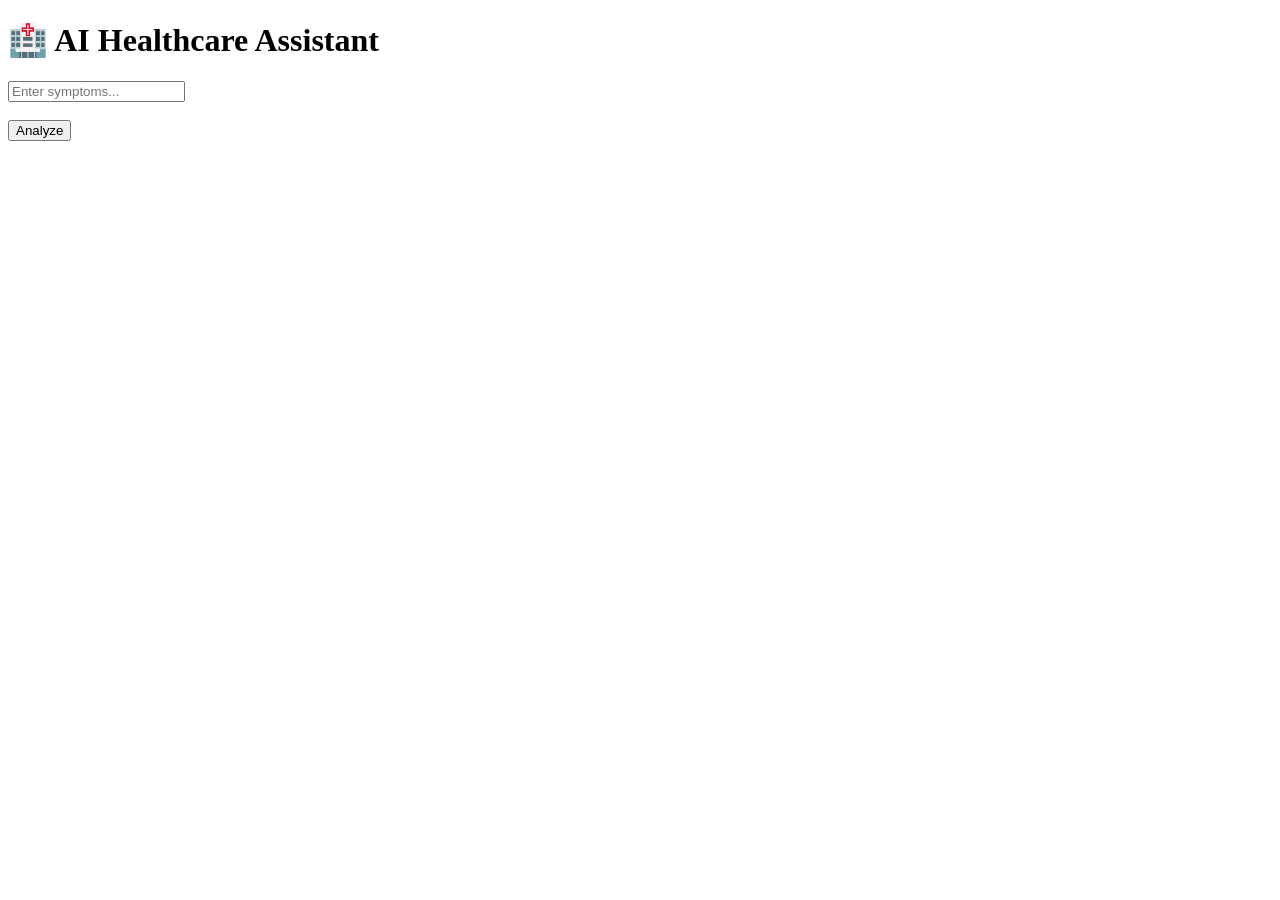
==== templates/index.html @ 38515305 "first commit" ====
<!DOCTYPE html>
<html>
<head>
    <title>Healthcare AI</title>
    <link rel="stylesheet" href="{{ url_for('static', filename='style.css') }}">
</head>
<body>

<h1>🏥 AI Healthcare Assistant</h1>

<form action="/analyze" method="POST">
    <input type="text" name="symptoms" placeholder="Enter symptoms..." required>
    <br><br>
    <button type="submit">Analyze</button>
</form>

</body>
</html>
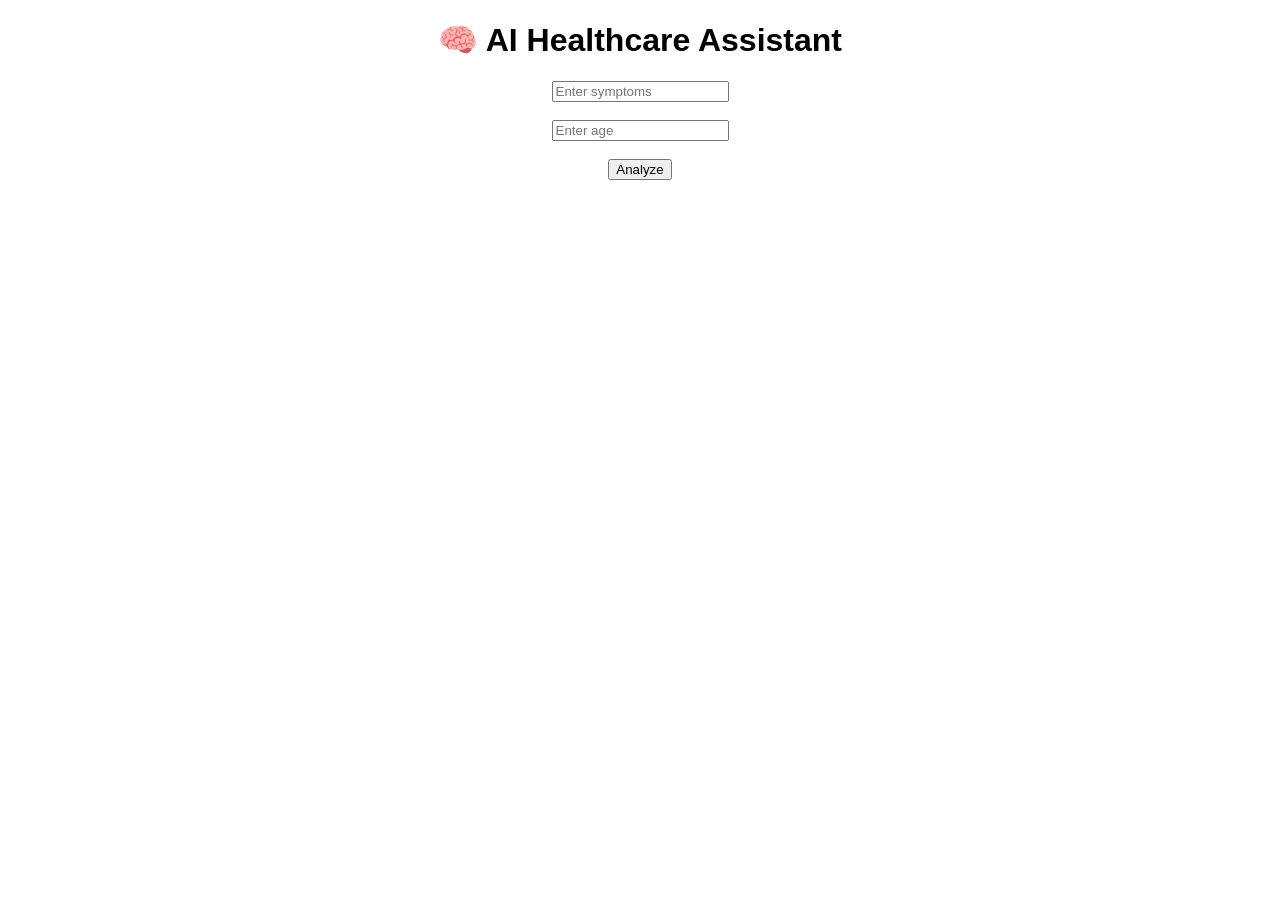
==== commit 24f73f66: "UI + doctor + age update" ====
--- a/templates/index.html
+++ b/templates/index.html
@@ -1,18 +1,19 @@
 <!DOCTYPE html>
 <html>
 <head>
-    <title>Healthcare AI</title>
-    <link rel="stylesheet" href="{{ url_for('static', filename='style.css') }}">
+    <title>AI Healthcare</title>
 </head>
-<body>
+<body style="text-align:center;font-family:Arial;">
 
-<h1>🏥 AI Healthcare Assistant</h1>
+    <h1>🧠 AI Healthcare Assistant</h1>
 
-<form action="/analyze" method="POST">
-    <input type="text" name="symptoms" placeholder="Enter symptoms..." required>
-    <br><br>
-    <button type="submit">Analyze</button>
-</form>
+    <form action="/analyze" method="post">
+        <input type="text" name="symptoms" placeholder="Enter symptoms" required><br><br>
+        
+        <input type="number" name="age" placeholder="Enter age" required><br><br>
+
+        <button type="submit">Analyze</button>
+    </form>
 
 </body>
 </html>
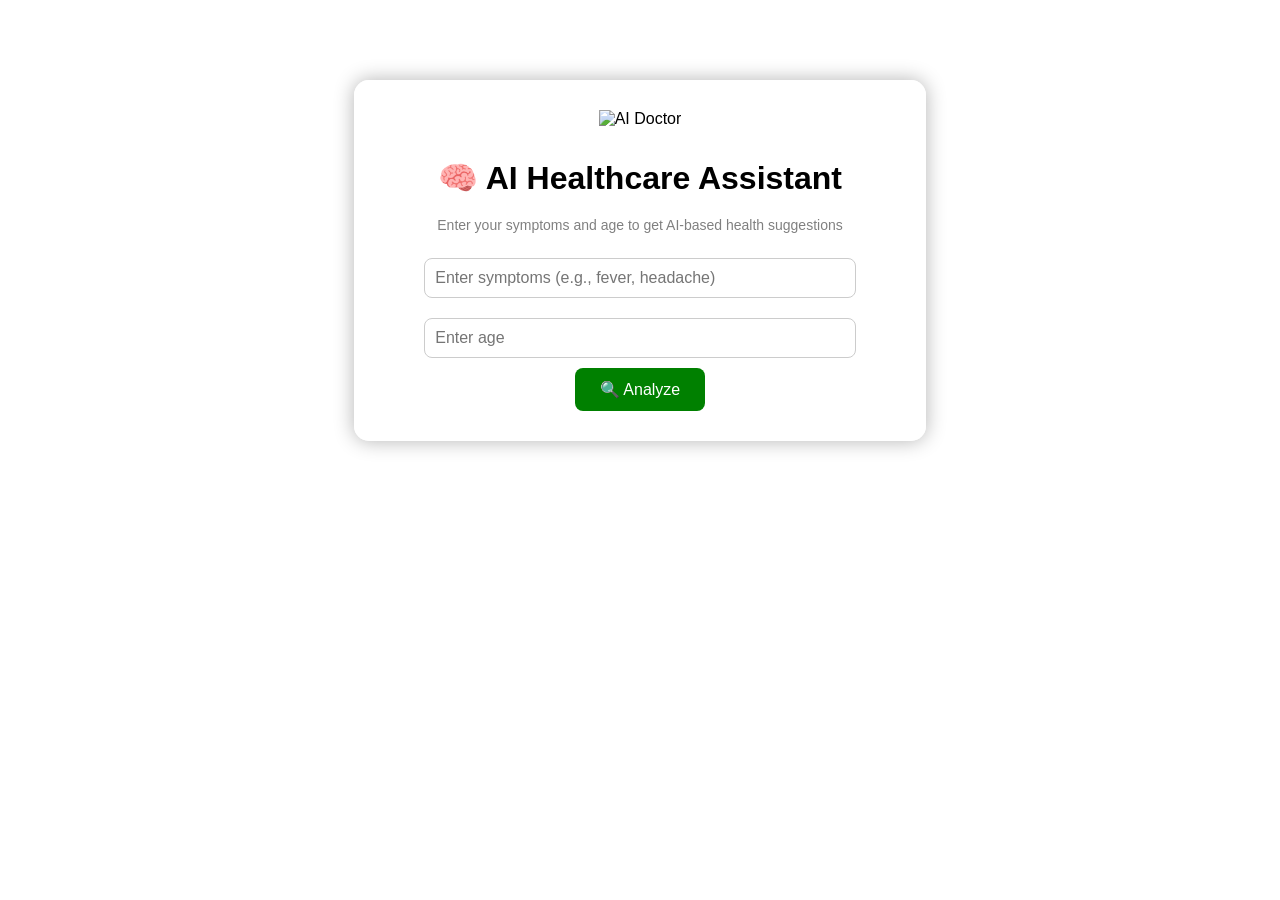
==== commit 4b8cb29d: "UI improved index page" ====
--- a/templates/index.html
+++ b/templates/index.html
@@ -1,19 +1,86 @@
 <!DOCTYPE html>
 <html>
 <head>
-    <title>AI Healthcare</title>
+    <title>AI Healthcare Assistant</title>
+
+    <style>
+        body {
+            margin: 0;
+            font-family: Arial;
+            text-align: center;
+            background: url('https://images.unsplash.com/photo-1588776814546-ec7e9c6c9c4c') no-repeat center center fixed;
+            background-size: cover;
+        }
+
+        .container {
+            background: rgba(255, 255, 255, 0.9);
+            margin: 80px auto;
+            padding: 30px;
+            width: 40%;
+            border-radius: 15px;
+            box-shadow: 0px 0px 20px rgba(0,0,0,0.3);
+        }
+
+        h1 {
+            margin-bottom: 20px;
+        }
+
+        input {
+            width: 80%;
+            padding: 10px;
+            margin: 10px;
+            border-radius: 8px;
+            border: 1px solid #ccc;
+            font-size: 16px;
+        }
+
+        button {
+            padding: 12px 25px;
+            background: green;
+            color: white;
+            border: none;
+            border-radius: 8px;
+            font-size: 16px;
+            cursor: pointer;
+        }
+
+        button:hover {
+            background: darkgreen;
+        }
+
+        img {
+            width: 100px;
+            margin-bottom: 10px;
+        }
+
+        .subtitle {
+            color: gray;
+            font-size: 14px;
+            margin-bottom: 15px;
+        }
+    </style>
 </head>
-<body style="text-align:center;font-family:Arial;">
 
-    <h1>🧠 AI Healthcare Assistant</h1>
+<body>
 
-    <form action="/analyze" method="post">
-        <input type="text" name="symptoms" placeholder="Enter symptoms" required><br><br>
-        
-        <input type="number" name="age" placeholder="Enter age" required><br><br>
+    <div class="container">
 
-        <button type="submit">Analyze</button>
-    </form>
+        <!-- 🤖 Robot Doctor -->
+        <img src="https://cdn-icons-png.flaticon.com/512/4712/4712109.png" alt="AI Doctor">
+
+        <h1>🧠 AI Healthcare Assistant</h1>
+
+        <p class="subtitle">Enter your symptoms and age to get AI-based health suggestions</p>
+
+        <form action="/analyze" method="post">
+            <input type="text" name="symptoms" placeholder="Enter symptoms (e.g., fever, headache)" required><br>
+            
+            <input type="number" name="age" placeholder="Enter age" required><br>
+
+            <button type="submit">🔍 Analyze</button>
+        </form>
+
+    </div>
 
 </body>
 </html>
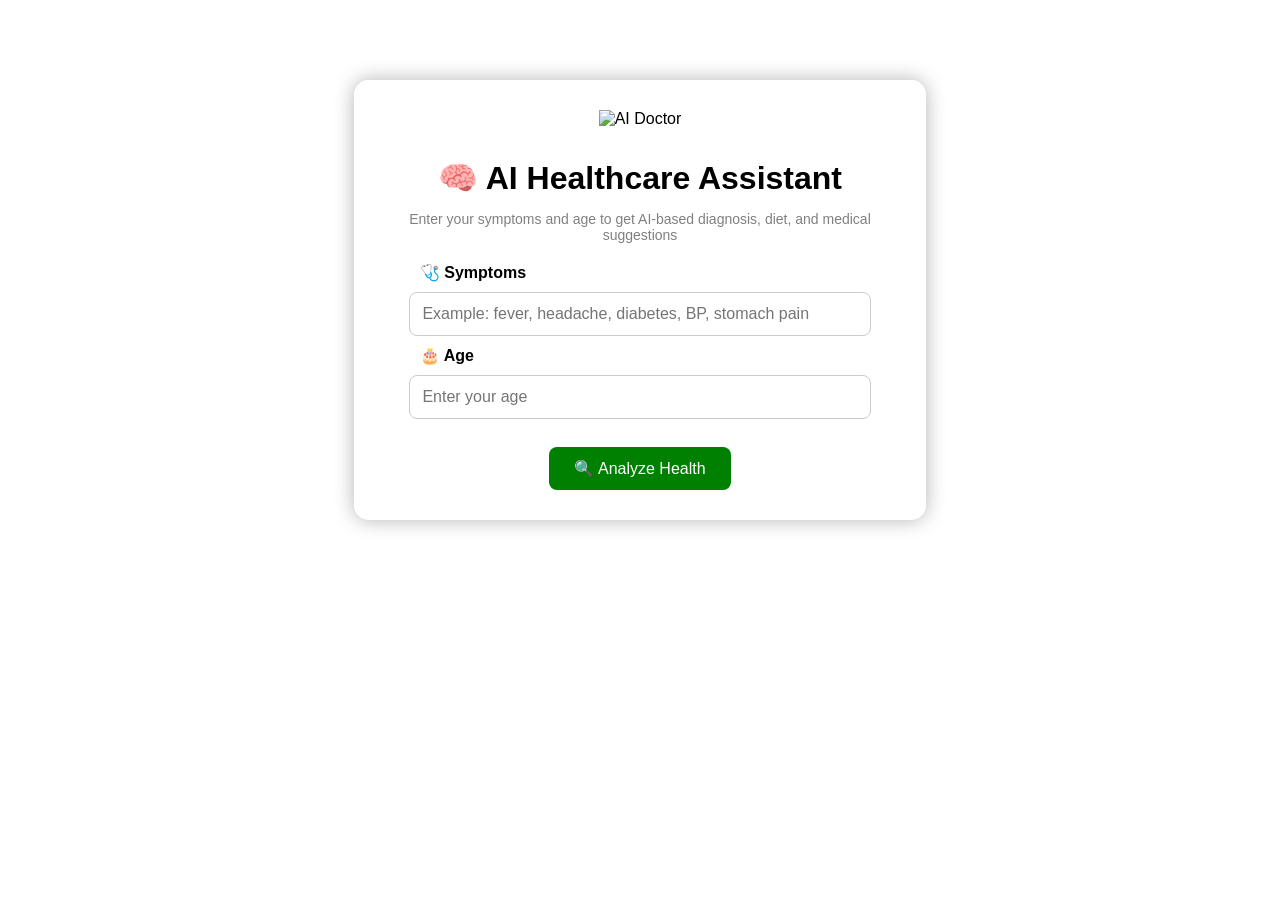
==== commit ad0f0908: "final index UI" ====
--- a/templates/index.html
+++ b/templates/index.html
@@ -22,13 +22,19 @@
         }
 
         h1 {
+            margin-bottom: 10px;
+        }
+
+        .subtitle {
+            color: gray;
+            font-size: 14px;
             margin-bottom: 20px;
         }
 
         input {
-            width: 80%;
-            padding: 10px;
-            margin: 10px;
+            width: 85%;
+            padding: 12px;
+            margin: 10px 0;
             border-radius: 8px;
             border: 1px solid #ccc;
             font-size: 16px;
@@ -49,14 +55,15 @@
         }
 
         img {
-            width: 100px;
+            width: 90px;
             margin-bottom: 10px;
         }
 
-        .subtitle {
-            color: gray;
-            font-size: 14px;
-            margin-bottom: 15px;
+        label {
+            display: block;
+            text-align: left;
+            margin-left: 7%;
+            font-weight: bold;
         }
     </style>
 </head>
@@ -70,14 +77,34 @@
 
         <h1>🧠 AI Healthcare Assistant</h1>
 
-        <p class="subtitle">Enter your symptoms and age to get AI-based health suggestions</p>
+        <p class="subtitle">
+            Enter your symptoms and age to get AI-based diagnosis, diet, and medical suggestions
+        </p>
 
+        <!-- ✅ FORM -->
         <form action="/analyze" method="post">
-            <input type="text" name="symptoms" placeholder="Enter symptoms (e.g., fever, headache)" required><br>
-            
-            <input type="number" name="age" placeholder="Enter age" required><br>
 
-            <button type="submit">🔍 Analyze</button>
+            <label>🩺 Symptoms</label>
+            <input 
+                type="text" 
+                name="symptoms" 
+                placeholder="Example: fever, headache, diabetes, BP, stomach pain" 
+                required
+            >
+
+            <label>🎂 Age</label>
+            <input 
+                type="number" 
+                name="age" 
+                placeholder="Enter your age" 
+                min="1" max="120"
+                required
+            >
+
+            <br><br>
+
+            <button type="submit">🔍 Analyze Health</button>
+
         </form>
 
     </div>
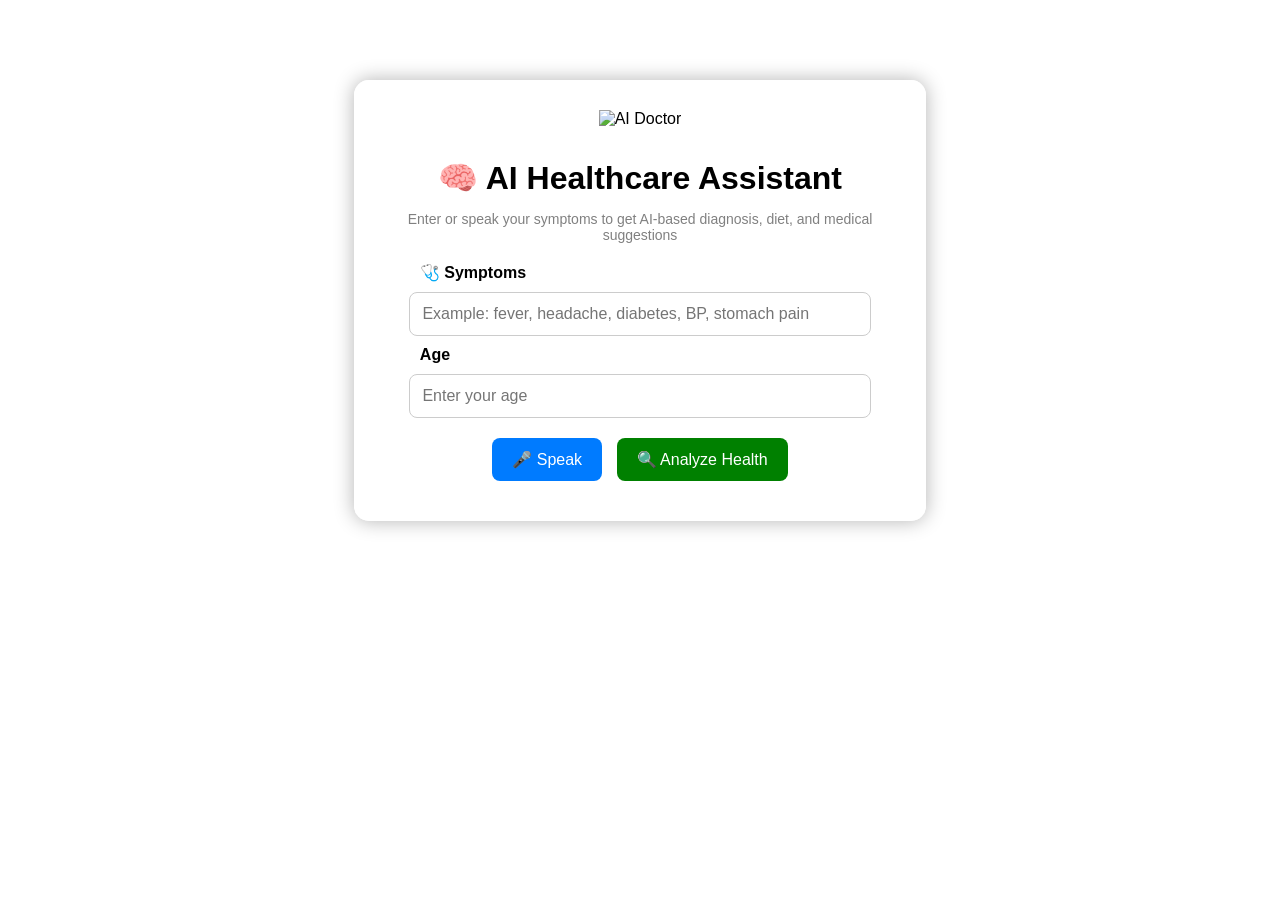
==== commit c36c622d: "final index UI" ====
--- a/templates/index.html
+++ b/templates/index.html
@@ -41,7 +41,8 @@
         }
 
         button {
-            padding: 12px 25px;
+            padding: 12px 20px;
+            margin: 10px 5px;
             background: green;
             color: white;
             border: none;
@@ -52,6 +53,14 @@
 
         button:hover {
             background: darkgreen;
+        }
+
+        .voice-btn {
+            background: #007bff;
+        }
+
+        .voice-btn:hover {
+            background: #0056b3;
         }
 
         img {
@@ -72,27 +81,27 @@
 
     <div class="container">
 
-        <!-- 🤖 Robot Doctor -->
+        <!-- 🤖 Robot -->
         <img src="https://cdn-icons-png.flaticon.com/512/4712/4712109.png" alt="AI Doctor">
 
         <h1>🧠 AI Healthcare Assistant</h1>
 
         <p class="subtitle">
-            Enter your symptoms and age to get AI-based diagnosis, diet, and medical suggestions
+            Enter or speak your symptoms to get AI-based diagnosis, diet, and medical suggestions
         </p>
 
-        <!-- ✅ FORM -->
         <form action="/analyze" method="post">
 
             <label>🩺 Symptoms</label>
             <input 
                 type="text" 
                 name="symptoms" 
+                id="symptoms"
                 placeholder="Example: fever, headache, diabetes, BP, stomach pain" 
                 required
             >
 
-            <label>🎂 Age</label>
+            <label>Age</label>
             <input 
                 type="number" 
                 name="age" 
@@ -101,13 +110,45 @@
                 required
             >
 
-            <br><br>
+            <br>
 
+            <!-- 🎤 Voice Button -->
+            <button type="button" class="voice-btn" onclick="startDictation()">🎤 Speak</button>
+
+            <!-- 🔍 Submit -->
             <button type="submit">🔍 Analyze Health</button>
 
         </form>
 
     </div>
 
+    <!-- 🎤 VOICE SCRIPT -->
+    <script>
+    function startDictation() {
+        if ('webkitSpeechRecognition' in window) {
+            var recognition = new webkitSpeechRecognition();
+            recognition.lang = "en-US";
+            recognition.continuous = false;
+            recognition.interimResults = false;
+
+            recognition.onstart = function() {
+                alert("🎤 Listening... Speak your symptoms");
+            };
+
+            recognition.onresult = function(event) {
+                document.getElementById('symptoms').value = event.results[0][0].transcript;
+            };
+
+            recognition.onerror = function(event) {
+                alert("Error occurred: " + event.error);
+            };
+
+            recognition.start();
+        } else {
+            alert("Voice input not supported in your browser (Use Chrome)");
+        }
+    }
+    </script>
+
 </body>
 </html>
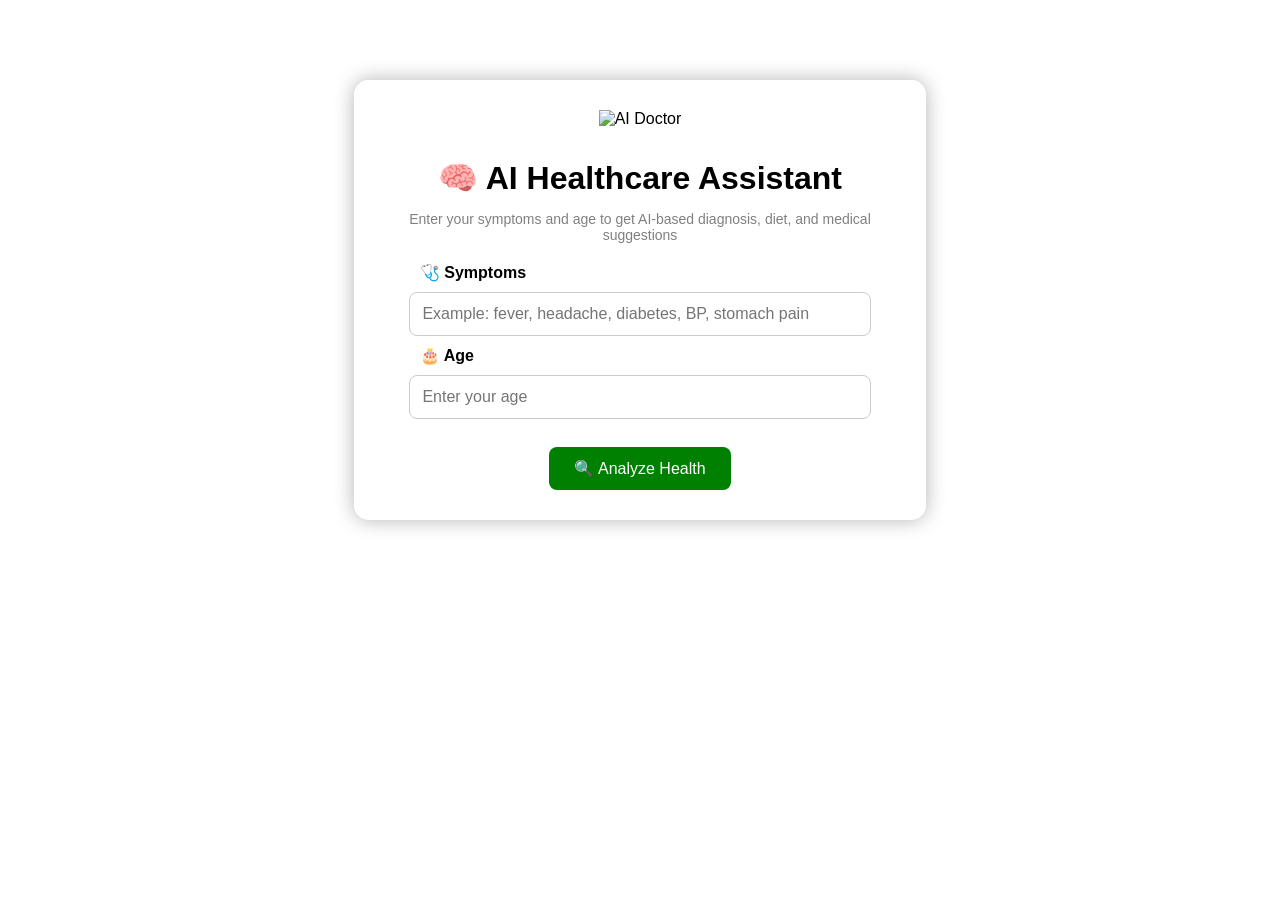
==== commit ff00e85e: "final index UI" ====
--- a/templates/index.html
+++ b/templates/index.html
@@ -41,8 +41,7 @@
         }
 
         button {
-            padding: 12px 20px;
-            margin: 10px 5px;
+            padding: 12px 25px;
             background: green;
             color: white;
             border: none;
@@ -53,14 +52,6 @@
 
         button:hover {
             background: darkgreen;
-        }
-
-        .voice-btn {
-            background: #007bff;
-        }
-
-        .voice-btn:hover {
-            background: #0056b3;
         }
 
         img {
@@ -81,27 +72,27 @@
 
     <div class="container">
 
-        <!-- 🤖 Robot -->
+        <!-- 🤖 Robot Doctor -->
         <img src="https://cdn-icons-png.flaticon.com/512/4712/4712109.png" alt="AI Doctor">
 
         <h1>🧠 AI Healthcare Assistant</h1>
 
         <p class="subtitle">
-            Enter or speak your symptoms to get AI-based diagnosis, diet, and medical suggestions
+            Enter your symptoms and age to get AI-based diagnosis, diet, and medical suggestions
         </p>
 
+        <!-- ✅ FORM -->
         <form action="/analyze" method="post">
 
             <label>🩺 Symptoms</label>
             <input 
                 type="text" 
                 name="symptoms" 
-                id="symptoms"
                 placeholder="Example: fever, headache, diabetes, BP, stomach pain" 
                 required
             >
 
-            <label>Age</label>
+            <label>🎂 Age</label>
             <input 
                 type="number" 
                 name="age" 
@@ -110,45 +101,13 @@
                 required
             >
 
-            <br>
+            <br><br>
 
-            <!-- 🎤 Voice Button -->
-            <button type="button" class="voice-btn" onclick="startDictation()">🎤 Speak</button>
-
-            <!-- 🔍 Submit -->
             <button type="submit">🔍 Analyze Health</button>
 
         </form>
 
     </div>
 
-    <!-- 🎤 VOICE SCRIPT -->
-    <script>
-    function startDictation() {
-        if ('webkitSpeechRecognition' in window) {
-            var recognition = new webkitSpeechRecognition();
-            recognition.lang = "en-US";
-            recognition.continuous = false;
-            recognition.interimResults = false;
-
-            recognition.onstart = function() {
-                alert("🎤 Listening... Speak your symptoms");
-            };
-
-            recognition.onresult = function(event) {
-                document.getElementById('symptoms').value = event.results[0][0].transcript;
-            };
-
-            recognition.onerror = function(event) {
-                alert("Error occurred: " + event.error);
-            };
-
-            recognition.start();
-        } else {
-            alert("Voice input not supported in your browser (Use Chrome)");
-        }
-    }
-    </script>
-
 </body>
 </html>
